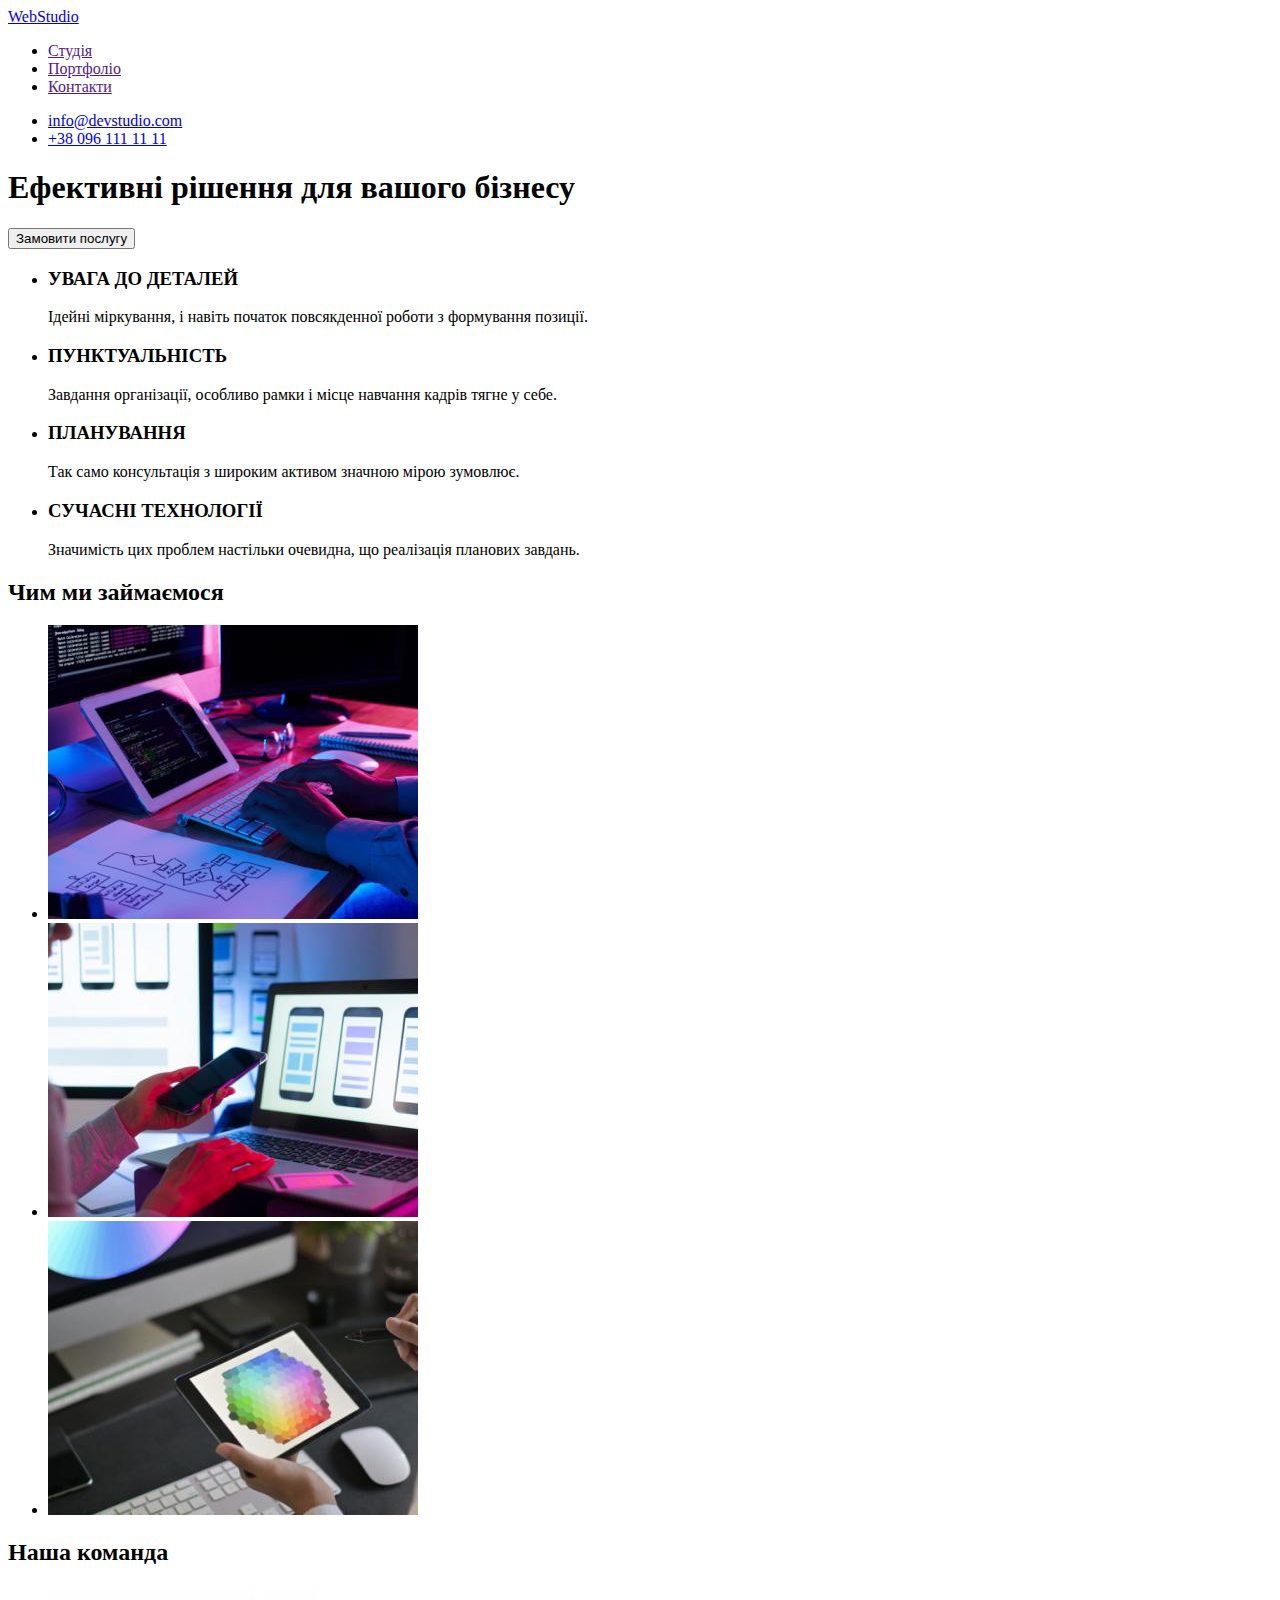
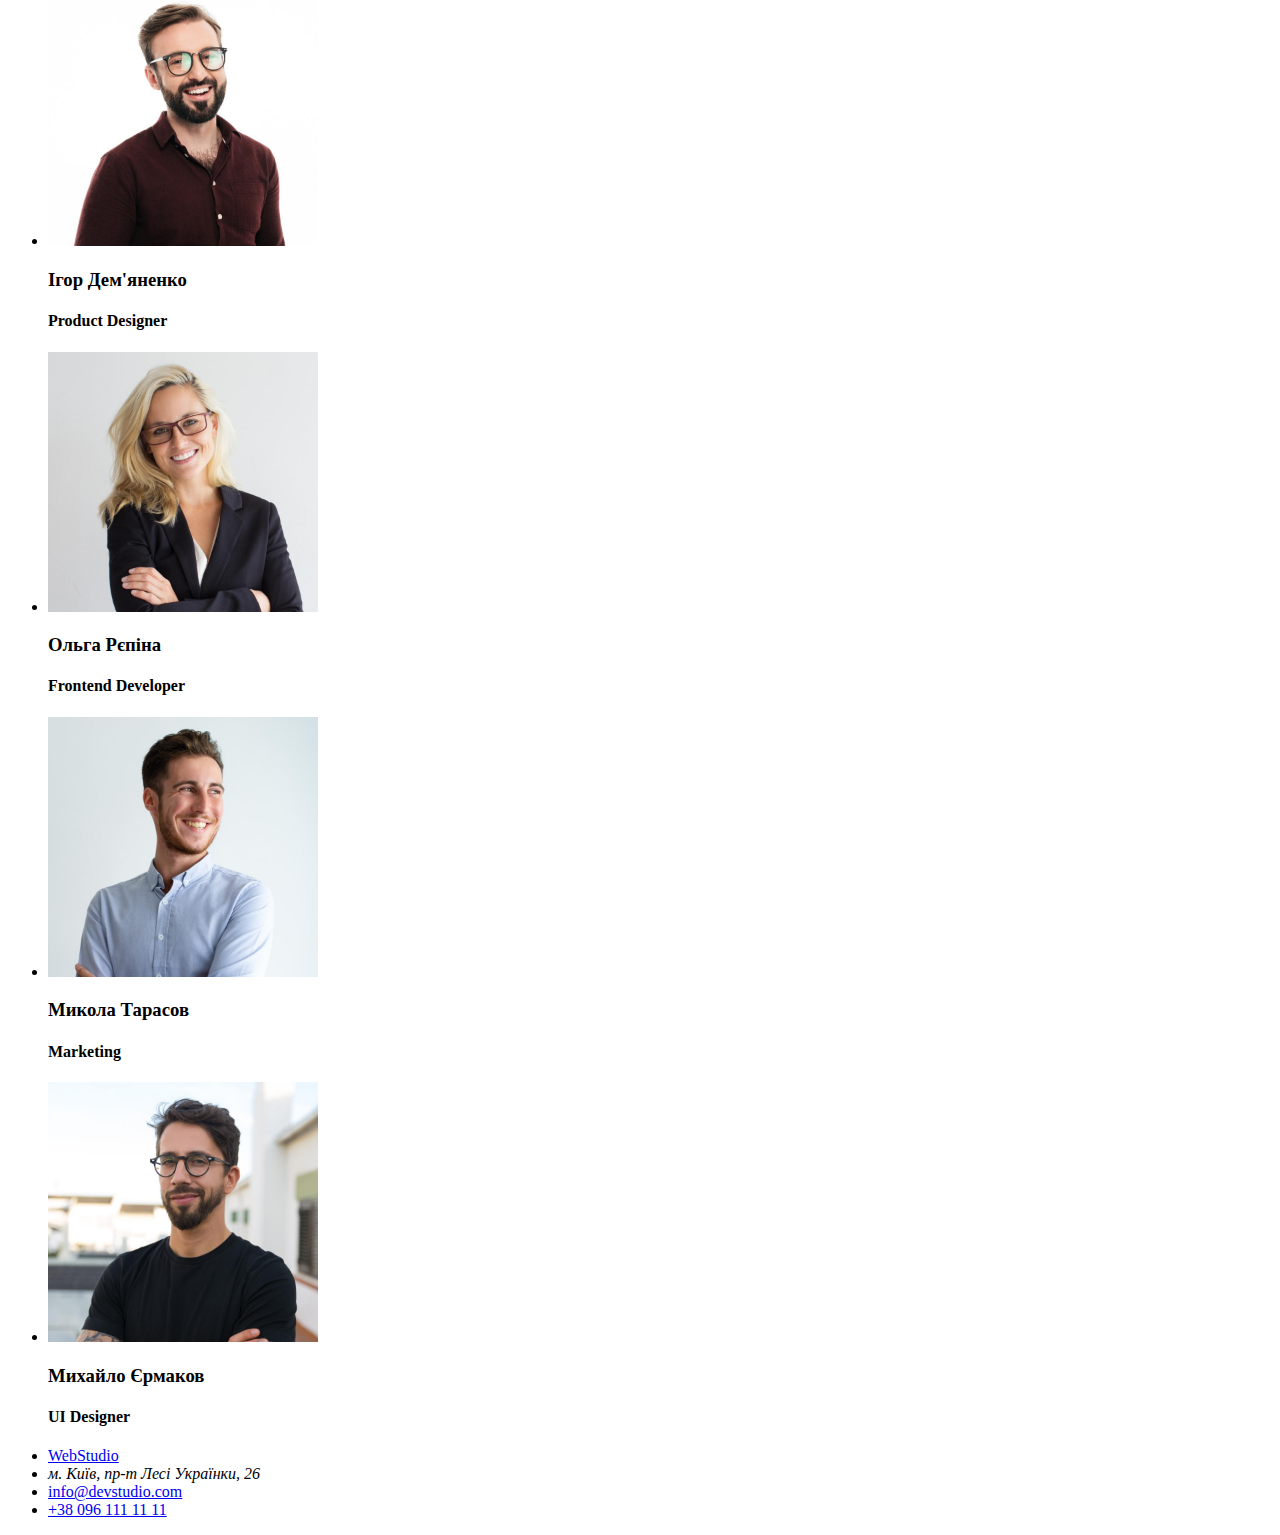
==== index.html @ a6445e56 "create css and portfolio" ====
<!DOCTYPE html>
<html lang="en">
<head>
    <meta charset="UTF-8">
    <meta http-equiv="X-UA-Compatible" content="IE=edge">
    <meta name="viewport" content="width=device-width, initial-scale=1.0">
    <link rel="stylesheet" href="/css/style.css">
    <title>Студія</title>
</head>
<body>

    <header>
        <nav>
            <a href="/">
                WebStudio
            </a>
    
            <ul>
                <li><a href="">Студія</a></li>
                <li><a href="">Портфоліо</a></li>
                <li><a href="">Контакти</a></li>
            </ul>
        </nav>
        <ul>
            <li><a href="mailto:info@devstudio.com">info@devstudio.com</a></li>
            <li><a href="tel:+380961111111">+38 096 111 11 11</a></li>
        </ul>
    </header>

    <main>
        <section>
            <h1>Ефективні рішення для вашого бізнесу</h1>
            <button type="button" href="/">Замовити послугу</button>
        </section>
    
    
        <section>
            <ul>
                <li>
                    <h3>УВАГА ДО ДЕТАЛЕЙ</h3>
                    <p>Ідейні міркування, і навіть початок повсякденної роботи з формування позиції.</p>
                </li>
                <li>
                    <h3>ПУНКТУАЛЬНІСТЬ</h3>
                    <p>Завдання організації, особливо рамки і місце навчання кадрів тягне у себе.</p>
                </li>
                <li>
                    <h3>ПЛАНУВАННЯ</h3>
                    <p>Так само консультація з широким активом значною мірою зумовлює.</p>
                </li>
                <li>
                    <h3>СУЧАСНІ ТЕХНОЛОГІЇ</h3>
                    <p>Значимість цих проблем настільки очевидна, що реалізація планових завдань.</p>
                </li>
            </ul>
        </section>
    
        <section>
            <h2>Чим ми займаємося</h2>
            <ul>
                <li><img src="images/box-1.jpg" alt="" width="370" height="294"></li>
                <li><img src="images/box-2.jpg" alt="" width="370" height="294"></li>
                <li><img src="images/box-3.jpg" alt="" width="370" height="294"></li>
            </ul>
        </section>
    
        <section>
            <h2>Наша команда</h2>
            <ul>
                <li>
                    <img src="images/igor.jpg" alt="Ігор Дем'яненко" width="270" height="260">
                    <h3>Ігор Дем'яненко</h3>
                    <h4>Product Designer</h4>
                </li>
                <li>
                    <img src="images/olga.jpg" alt="Ольга Рєпіна" width="270" height="260">
                    <h3>Ольга Рєпіна</h3>
                    <h4>Frontend Developer</h4>
                </li>
                <li>
                    <img src="images/mukola.jpg" alt="Микола Тарасов" width="270" height="260">
                    <h3>Микола Тарасов</h3>
                    <h4>Marketing</h4>
                </li>
                <li>
                    <img src="images/muhailo.jpg" alt="Михайло Єрмаков" width="270" height="260">
                    <h3>Михайло Єрмаков</h3>
                    <h4>UI Designer</h4>
                </li>
            </ul>
        </section>
    </main>

    <footer>
        
        <ul>
            <li><a href="/">WebStudio</a></li>
            <li><address>м. Київ, пр-т Лесі Українки, 26</address></li>
            <li><a href="mailto:info@devstudio.com">info@devstudio.com</a></li>
            <li><a href="tel:+380961111111">+38 096 111 11 11</a></li>
        </ul>

    </footer>

</body>
</html>
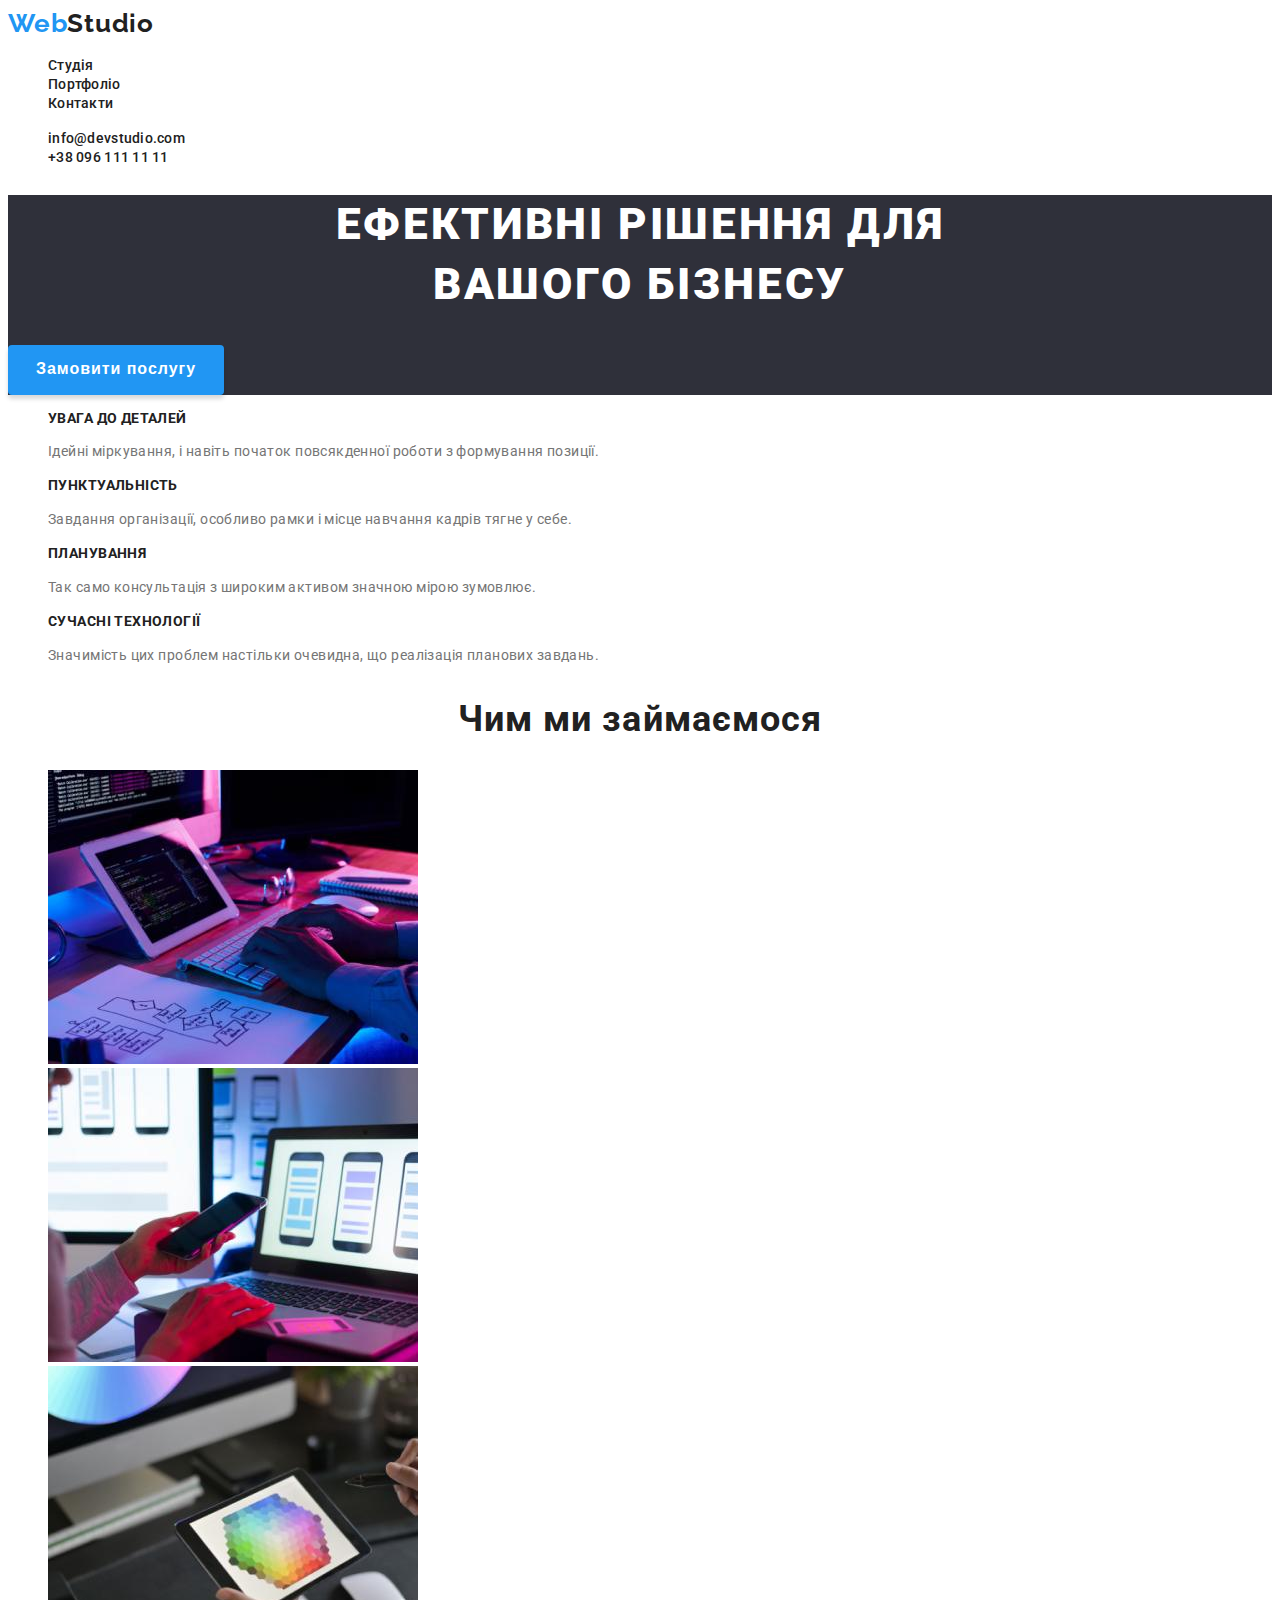
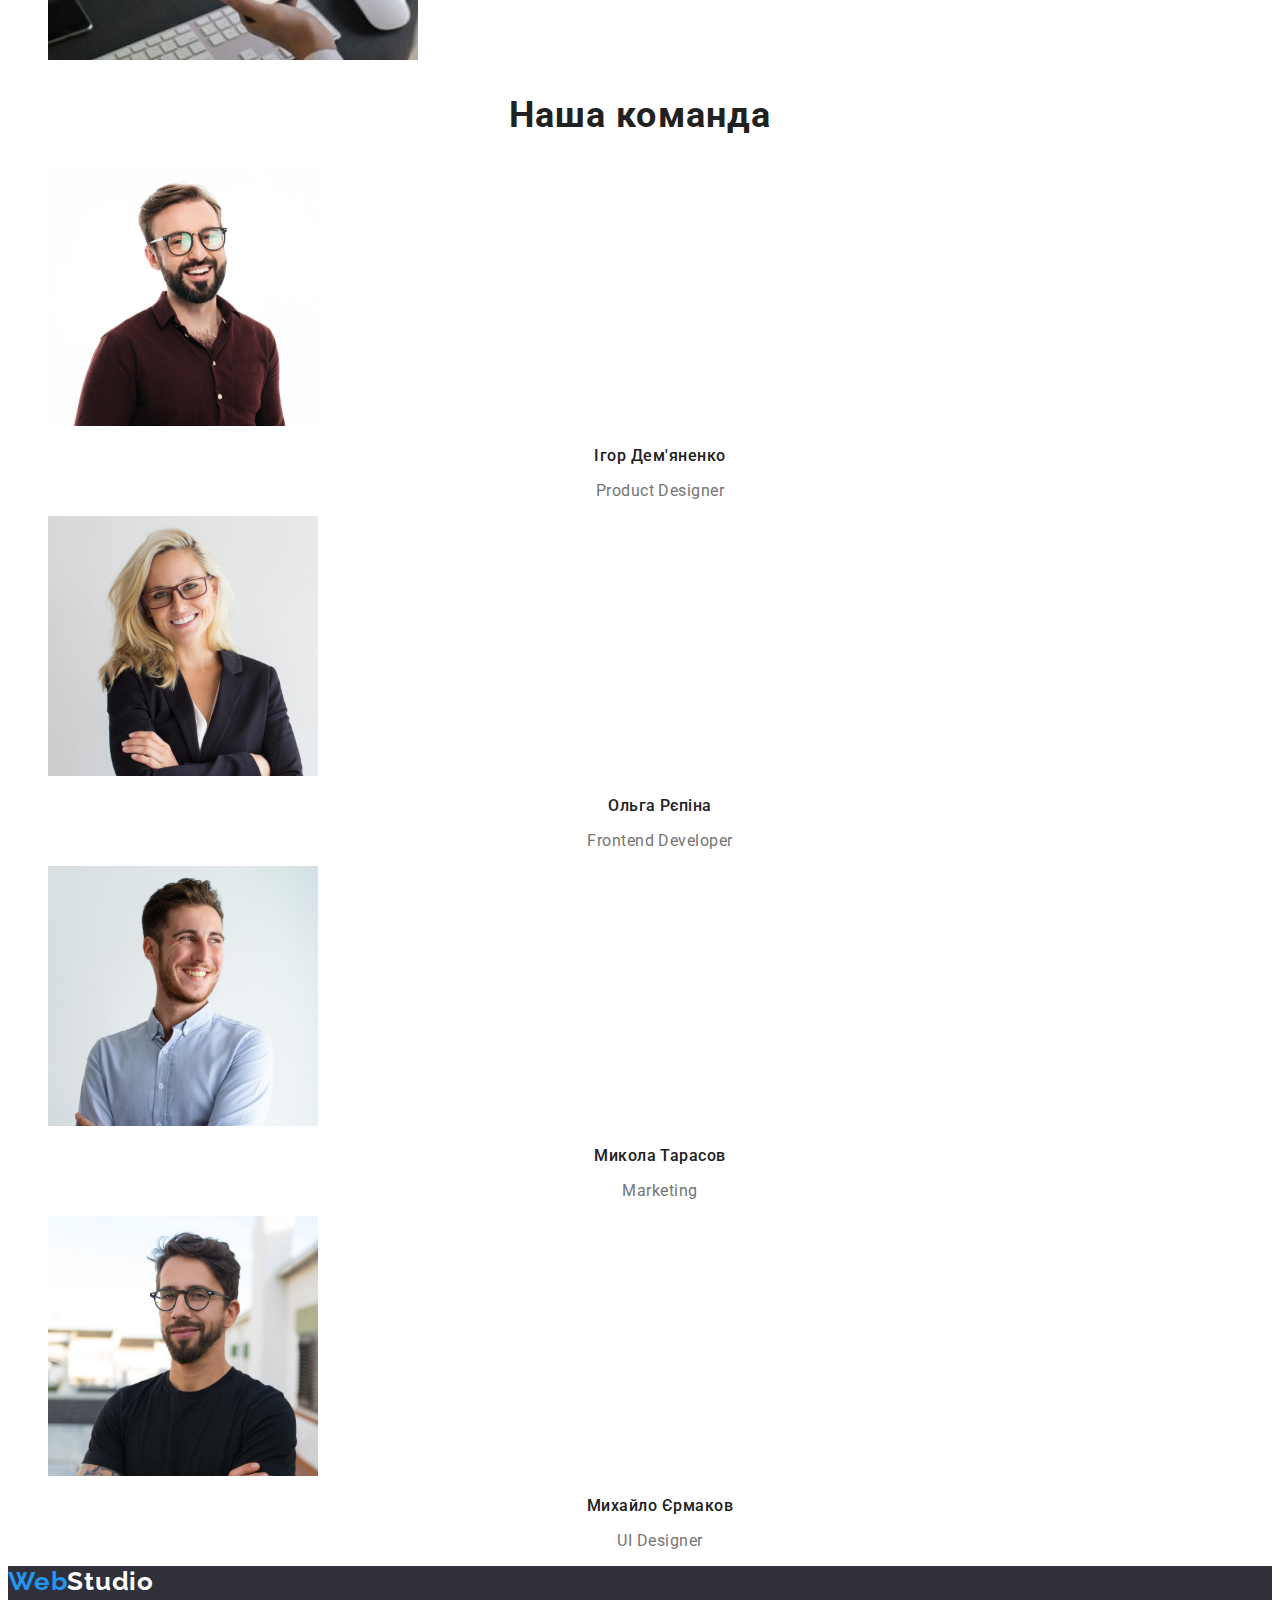
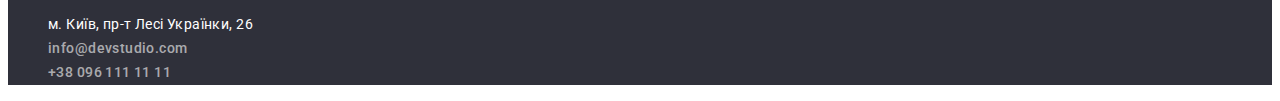
==== commit 4859074c: "the end" ====
--- a/index.html
+++ b/index.html
@@ -4,38 +4,41 @@
     <meta charset="UTF-8">
     <meta http-equiv="X-UA-Compatible" content="IE=edge">
     <meta name="viewport" content="width=device-width, initial-scale=1.0">
-    <link rel="stylesheet" href="/css/style.css">
+    <link rel="stylesheet" href="/css/styles.css">
+    <link href="https://fonts.googleapis.com/css2?family=Raleway:wght@700&family=Roboto:wght@400;500;700;900&display=swap" rel="stylesheet">
+
     <title>Студія</title>
 </head>
 <body>
 
     <header>
         <nav>
-            <a href="/">
-                WebStudio
+            <a class="logo link" href="/">
+                <span>Web</span>Studio
             </a>
     
-            <ul>
-                <li><a href="">Студія</a></li>
-                <li><a href="">Портфоліо</a></li>
-                <li><a href="">Контакти</a></li>
+            <ul class="menu list">
+                <li><a class="menu-link link" href="/index.html">Студія</a></li>
+                <li><a class="menu-link link" href="/portfolio.html">Портфоліо</a></li>
+                <li><a class="menu-link link" href="">Контакти</a></li>
             </ul>
         </nav>
-        <ul>
-            <li><a href="mailto:info@devstudio.com">info@devstudio.com</a></li>
-            <li><a href="tel:+380961111111">+38 096 111 11 11</a></li>
+        <ul class="contact list">
+            <li><a class="contact-link link" href="mailto:info@devstudio.com">info@devstudio.com</a></li>
+            <li><a class="contact-link link" href="tel:+380961111111">+38 096 111 11 11</a></li>
         </ul>
     </header>
 
     <main>
-        <section>
-            <h1>Ефективні рішення для вашого бізнесу</h1>
-            <button type="button" href="/">Замовити послугу</button>
+        <section class="banner">
+            <h1>Ефективні рішення для<br> вашого бізнесу</h1>
+            <button class="button" type="button">Замовити послугу</button>
         </section>
     
     
-        <section>
-            <ul>
+        <section class="features">
+            <h2>Особливості</h2>
+            <ul class="list">
                 <li>
                     <h3>УВАГА ДО ДЕТАЛЕЙ</h3>
                     <p>Ідейні міркування, і навіть початок повсякденної роботи з формування позиції.</p>
@@ -55,52 +58,56 @@
             </ul>
         </section>
     
-        <section>
+        <section class="doing">
             <h2>Чим ми займаємося</h2>
-            <ul>
+            <ul class="list">
                 <li><img src="images/box-1.jpg" alt="" width="370" height="294"></li>
                 <li><img src="images/box-2.jpg" alt="" width="370" height="294"></li>
                 <li><img src="images/box-3.jpg" alt="" width="370" height="294"></li>
             </ul>
         </section>
     
-        <section>
+        <section class="team">
             <h2>Наша команда</h2>
-            <ul>
+            <ul class="list">
                 <li>
                     <img src="images/igor.jpg" alt="Ігор Дем'яненко" width="270" height="260">
                     <h3>Ігор Дем'яненко</h3>
-                    <h4>Product Designer</h4>
+                    <p>Product Designer</p>
                 </li>
                 <li>
                     <img src="images/olga.jpg" alt="Ольга Рєпіна" width="270" height="260">
                     <h3>Ольга Рєпіна</h3>
-                    <h4>Frontend Developer</h4>
+                    <p>Frontend Developer</p>
                 </li>
                 <li>
                     <img src="images/mukola.jpg" alt="Микола Тарасов" width="270" height="260">
                     <h3>Микола Тарасов</h3>
-                    <h4>Marketing</h4>
+                    <p>Marketing</p>
                 </li>
                 <li>
                     <img src="images/muhailo.jpg" alt="Михайло Єрмаков" width="270" height="260">
                     <h3>Михайло Єрмаков</h3>
-                    <h4>UI Designer</h4>
+                    <p>UI Designer</p>
                 </li>
             </ul>
         </section>
     </main>
 
     <footer>
-        
-        <ul>
-            <li><a href="/">WebStudio</a></li>
-            <li><address>м. Київ, пр-т Лесі Українки, 26</address></li>
-            <li><a href="mailto:info@devstudio.com">info@devstudio.com</a></li>
-            <li><a href="tel:+380961111111">+38 096 111 11 11</a></li>
-        </ul>
-
+        <a class="logo link" href="/"><span>Web</span>Studio</a>
+        <address>
+            <ul class="contact list">
+                <li>
+                    <a class="adress link" href="https://goo.gl/maps/uo4PSPGy8gMgeVrE9" target="_blank"  rel="noopener noreferrer" >
+                        м. Київ, пр-т Лесі Українки, 26
+                    </a>
+                </li>
+                <li><a class="contact-link link" href="mailto:info@devstudio.com">info@devstudio.com</a></li>
+                <li><a class="contact-link link" href="tel:+380961111111">+38 096 111 11 11</a></li>
+            </ul>
+        </address>
     </footer>
 
 </body>
-</html>
+</html>--- a/css/styles.css
+++ b/css/styles.css
@@ -0,0 +1,227 @@
+:root {
+    --background-color: #2F303A;
+    --brand-color: #2196F3;
+    --white-color: #ffff;
+    --black-color: #212121;
+  }
+
+body {
+    font-family: Roboto;
+    color: var(--black-color);
+    max-width: 1600px;
+    position: relative;
+    background: var(--white-color);
+    font-style: normal;
+    font-weight: 400
+}
+
+.link {
+    text-decoration: none;
+    color: var(--black-color);
+}
+
+.list {
+    list-style-type: none;
+}
+
+.button {
+    cursor: pointer;
+}
+
+.logo {
+    font-family: 'Raleway';
+    font-weight: 700;
+    font-size: 26px;
+    line-height: 1.19;
+    letter-spacing: 0.03em;
+    color:  var(--black-color);
+}
+
+.logo span {
+    color: var(--brand-color);
+}
+
+.menu-link {
+    font-weight: 500;
+    font-size: 14px;
+    line-height: 1.14;
+    letter-spacing: 0.02em;
+}
+
+.menu-link:hover,
+.menu-link:focus {
+    color: var(--brand-color);
+}
+
+.banner {
+    background-color: var(--background-color);
+}
+
+.banner h1 {
+    font-weight: 900;
+    font-size: 44px;
+    line-height: 1.36;
+    text-align: center;
+    letter-spacing: 0.06em;
+    text-transform: uppercase;
+    color: var(--white-color);
+}
+
+.banner button:focus,
+.banner button:hover {
+    background-color: var(--brand-color);
+    color: var(--white-color);
+}
+
+.banner button {
+    width: 216px;
+    height: 50px;
+    left: 692px;
+    top: 430px;
+    background: var(--brand-color);
+    box-shadow: 0px 4px 4px rgba(0, 0, 0, 0.15);
+    border-radius: 4px;
+    font-weight: 700;
+    font-size: 16px;
+    line-height: 1.88;
+    align-items: center;
+    text-align: center;
+    letter-spacing: 0.06em;
+    color: var(--white-color);
+    border: none;
+}
+
+.features > h2 {
+    display: none;
+}
+
+.features h3 {
+    font-weight: 700;
+    font-size: 14px;
+    line-height: 1.14;
+    letter-spacing: 0.03em;
+    text-transform: uppercase;
+}
+
+.features p {
+    font-size: 14px;
+    line-height: 1.71;
+    letter-spacing: 0.03em;
+    color: #757575;
+}
+
+.doing h2 {
+    font-weight: 700;
+    font-size: 36px;
+    line-height: 1.17;
+    text-align: center;
+    letter-spacing: 0.03em;
+}
+
+.team h2 {
+    font-weight: 700;
+    font-size: 36px;
+    line-height: 1.17;
+    text-align: center;
+    letter-spacing: 0.03em;
+}
+
+.team h3 {
+    font-weight: 500;
+    font-size: 16px;
+    line-height: 1.19;
+    text-align: center;
+    letter-spacing: 0.03em;
+}
+
+.team p {
+    font-size: 16px;
+    line-height: 1.19;
+    text-align: center;
+    letter-spacing: 0.03em;
+    color: #757575;
+}
+
+.portfolio > h2 {
+    display: none;
+}
+
+.filters > h2 {
+    display: none;
+}
+
+.filters button {
+    background-color: #F5F4FA;
+    border-radius: 4px;
+    width: 125px;
+    height: 38px;
+    left: 593px;
+    top: 174px;
+    font-weight: 500;
+    font-size: 16px;
+    line-height: 1.63;
+    text-align: center;
+    letter-spacing: 0.03em;
+    color:  var(--black-color);
+    border: none;
+}
+
+.filters button:focus,
+.filters button:hover {
+    background-color: var(--brand-color);
+    color: var(--white-color);
+}
+
+.projects > h2 {
+    display: none;
+}
+
+.projects h3 {
+    font-weight: 700;
+    font-size: 18px;
+    line-height: 2;
+    letter-spacing: 0.06em;
+}
+
+.projects p {
+    font-size: 16px;
+    line-height: 1.88;
+    letter-spacing: 0.03em;
+    color: #757575;
+}
+
+.contact-link {
+    font-style: normal;
+    font-weight: 500;
+    font-size: 14px;
+    line-height: 1.14;
+    letter-spacing: 0.02em;
+}
+
+footer .logo {
+    color: var(--white-color);
+}
+
+footer .adress {
+    color: var(--white-color);
+    font-style: normal;
+    font-size: 14px;
+    line-height: 1.71;
+    letter-spacing: 0.03em;
+}
+
+footer .contact-link {
+    font-size: 14px;
+    line-height: 1.71;
+    letter-spacing: 0.03em;
+    color: rgba(255, 255, 255, 0.6);
+}
+
+.contact-link:hover,
+.adress:hover {
+    color: var(--brand-color);
+}
+
+footer {
+    background-color: var(--background-color);
+}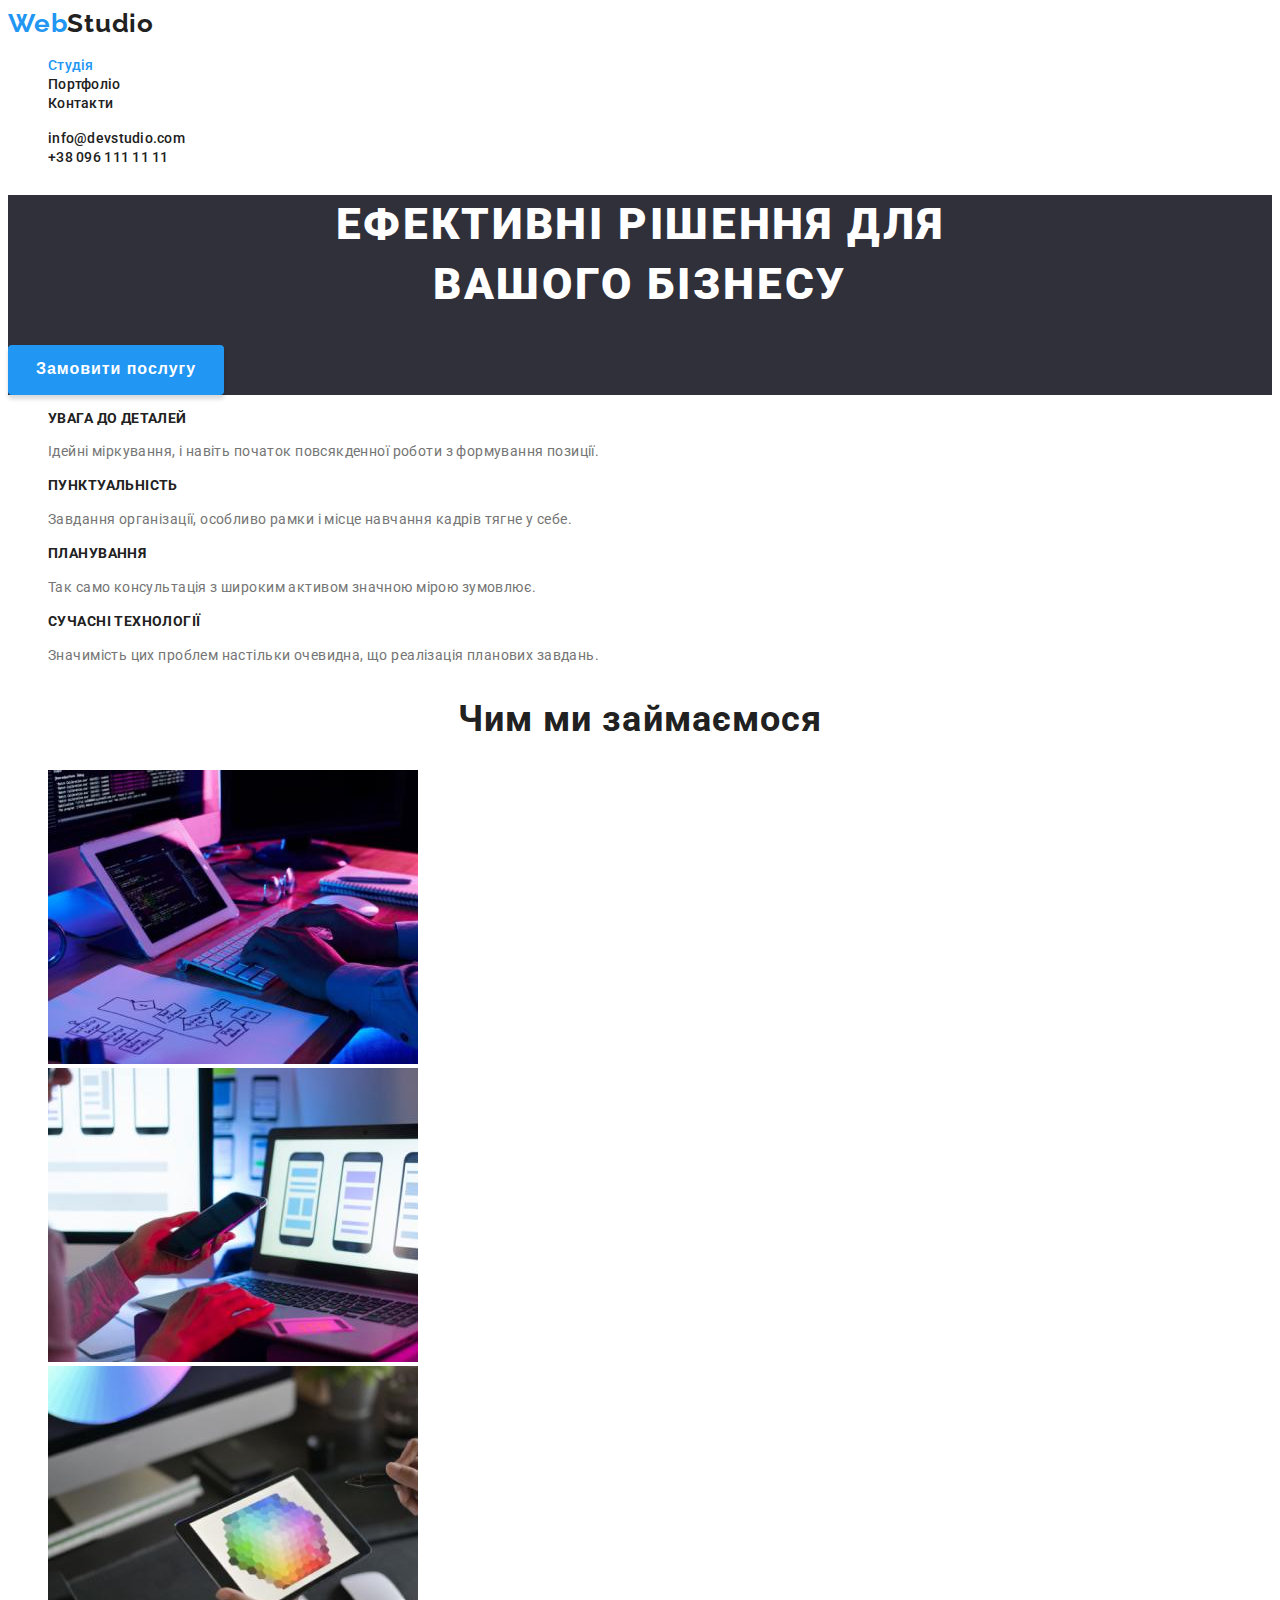
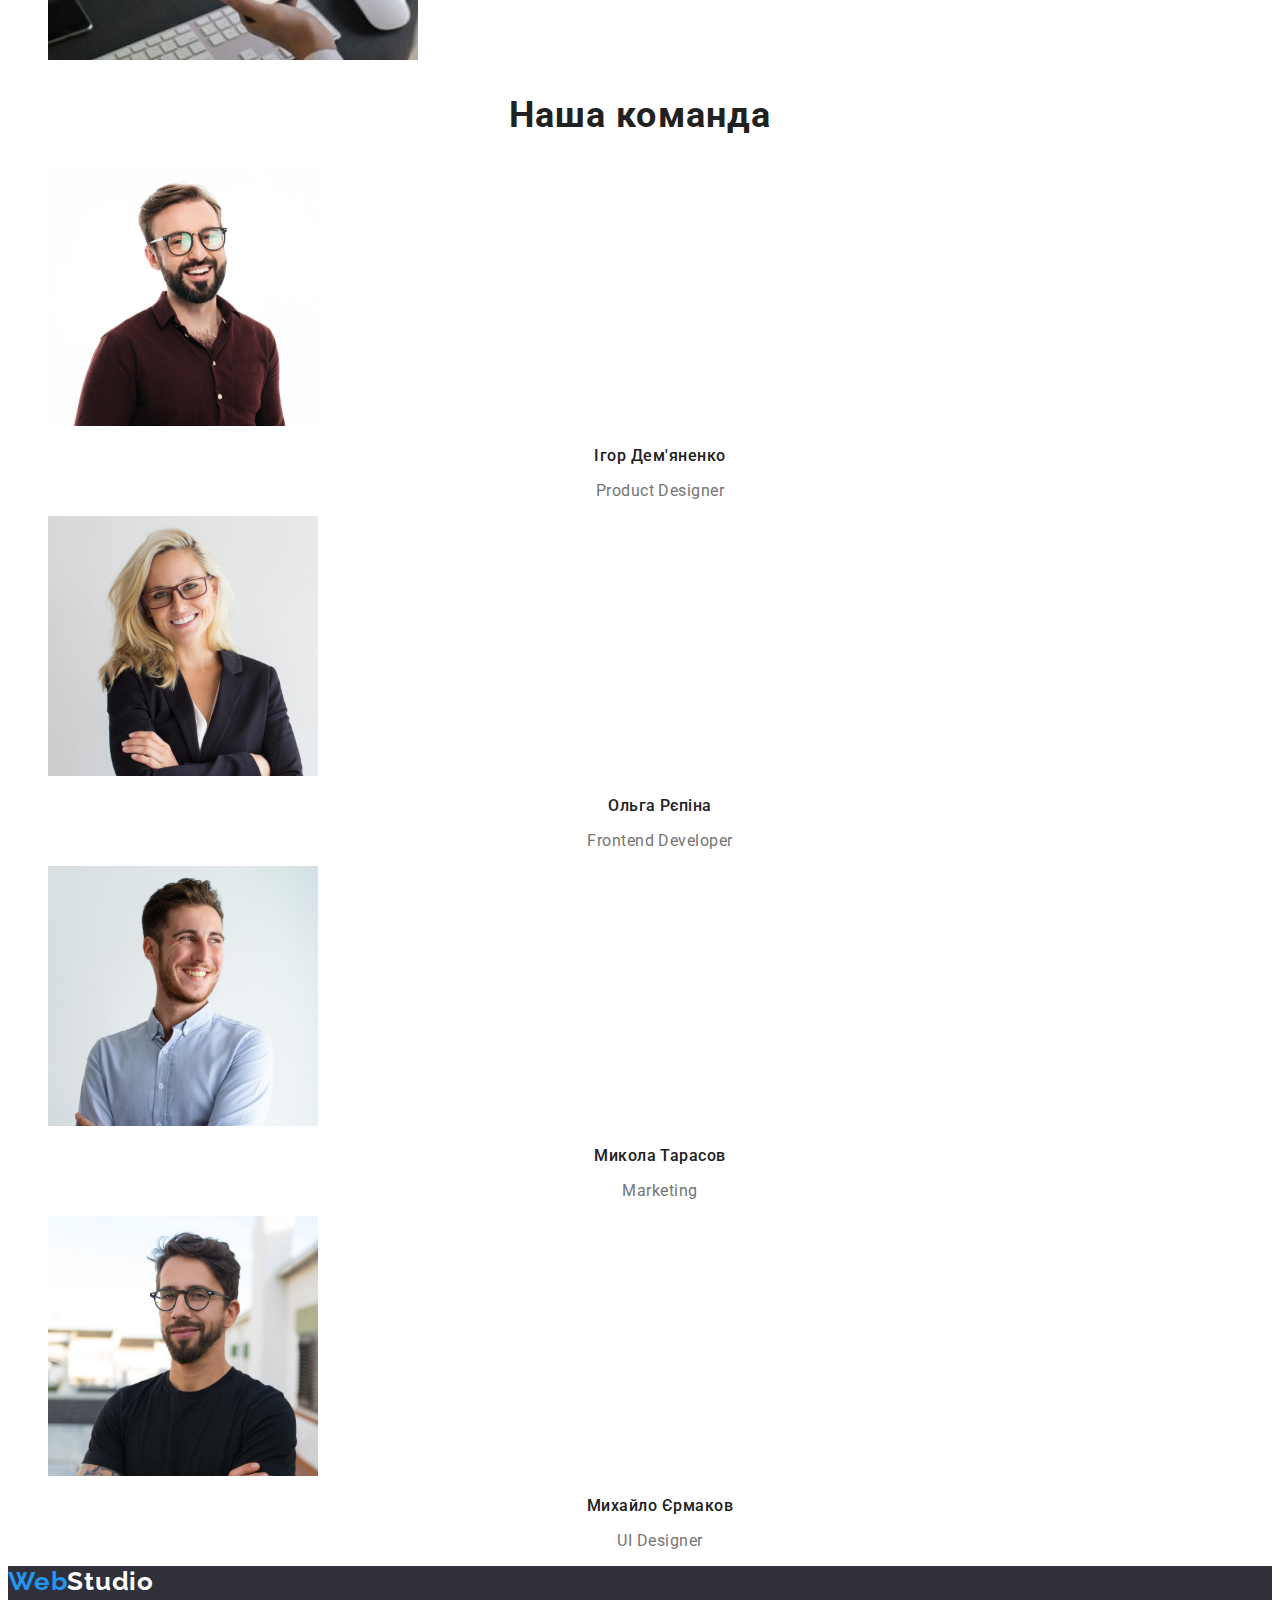
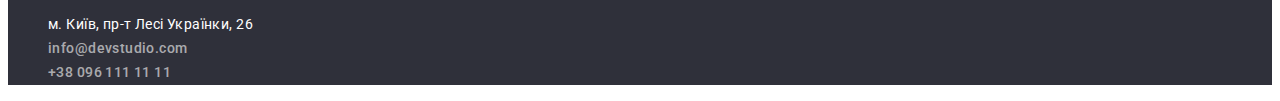
==== commit 824fbe47: "finished correct" ====
--- a/index.html
+++ b/index.html
@@ -4,10 +4,10 @@
     <meta charset="UTF-8">
     <meta http-equiv="X-UA-Compatible" content="IE=edge">
     <meta name="viewport" content="width=device-width, initial-scale=1.0">
-    <link rel="stylesheet" href="/css/styles.css">
+    <title>Студія</title>
+    <link rel="stylesheet" href="./css/styles.css">
     <link href="https://fonts.googleapis.com/css2?family=Raleway:wght@700&family=Roboto:wght@400;500;700;900&display=swap" rel="stylesheet">
 
-    <title>Студія</title>
 </head>
 <body>
 
@@ -18,8 +18,8 @@
             </a>
     
             <ul class="menu list">
-                <li><a class="menu-link link" href="/index.html">Студія</a></li>
-                <li><a class="menu-link link" href="/portfolio.html">Портфоліо</a></li>
+                <li><a class="menu-link link active" href="./index.html">Студія</a></li>
+                <li><a class="menu-link link" href="./portfolio.html">Портфоліо</a></li>
                 <li><a class="menu-link link" href="">Контакти</a></li>
             </ul>
         </nav>
@@ -31,7 +31,7 @@
 
     <main>
         <section class="banner">
-            <h1>Ефективні рішення для<br> вашого бізнесу</h1>
+            <h1 class="banner-title">Ефективні рішення для<br> вашого бізнесу</h1>
             <button class="button" type="button">Замовити послугу</button>
         </section>
     
@@ -40,26 +40,26 @@
             <h2>Особливості</h2>
             <ul class="list">
                 <li>
-                    <h3>УВАГА ДО ДЕТАЛЕЙ</h3>
-                    <p>Ідейні міркування, і навіть початок повсякденної роботи з формування позиції.</p>
+                    <h3 class="features-list-title">УВАГА ДО ДЕТАЛЕЙ</h3>
+                    <p class="features-list-text">Ідейні міркування, і навіть початок повсякденної роботи з формування позиції.</p>
                 </li>
                 <li>
-                    <h3>ПУНКТУАЛЬНІСТЬ</h3>
-                    <p>Завдання організації, особливо рамки і місце навчання кадрів тягне у себе.</p>
+                    <h3 class="features-list-title">ПУНКТУАЛЬНІСТЬ</h3>
+                    <p class="features-list-text">Завдання організації, особливо рамки і місце навчання кадрів тягне у себе.</p>
                 </li>
                 <li>
-                    <h3>ПЛАНУВАННЯ</h3>
-                    <p>Так само консультація з широким активом значною мірою зумовлює.</p>
+                    <h3 class="features-list-title">ПЛАНУВАННЯ</h3>
+                    <p class="features-list-text">Так само консультація з широким активом значною мірою зумовлює.</p>
                 </li>
                 <li>
-                    <h3>СУЧАСНІ ТЕХНОЛОГІЇ</h3>
-                    <p>Значимість цих проблем настільки очевидна, що реалізація планових завдань.</p>
+                    <h3 class="features-list-title">СУЧАСНІ ТЕХНОЛОГІЇ</h3>
+                    <p class="features-list-text">Значимість цих проблем настільки очевидна, що реалізація планових завдань.</p>
                 </li>
             </ul>
         </section>
     
         <section class="doing">
-            <h2>Чим ми займаємося</h2>
+            <h2 class="doing-title">Чим ми займаємося</h2>
             <ul class="list">
                 <li><img src="images/box-1.jpg" alt="" width="370" height="294"></li>
                 <li><img src="images/box-2.jpg" alt="" width="370" height="294"></li>
@@ -68,43 +68,43 @@
         </section>
     
         <section class="team">
-            <h2>Наша команда</h2>
+            <h2 class="team-title">Наша команда</h2>
             <ul class="list">
                 <li>
                     <img src="images/igor.jpg" alt="Ігор Дем'яненко" width="270" height="260">
-                    <h3>Ігор Дем'яненко</h3>
-                    <p>Product Designer</p>
+                    <h3 class="team-list-title">Ігор Дем'яненко</h3>
+                    <p class="team-list-text">Product Designer</p>
                 </li>
                 <li>
                     <img src="images/olga.jpg" alt="Ольга Рєпіна" width="270" height="260">
-                    <h3>Ольга Рєпіна</h3>
-                    <p>Frontend Developer</p>
+                    <h3 class="team-list-title">Ольга Рєпіна</h3>
+                    <p class="team-list-text">Frontend Developer</p>
                 </li>
                 <li>
                     <img src="images/mukola.jpg" alt="Микола Тарасов" width="270" height="260">
-                    <h3>Микола Тарасов</h3>
-                    <p>Marketing</p>
+                    <h3 class="team-list-title">Микола Тарасов</h3>
+                    <p class="team-list-text">Marketing</p>
                 </li>
                 <li>
                     <img src="images/muhailo.jpg" alt="Михайло Єрмаков" width="270" height="260">
-                    <h3>Михайло Єрмаков</h3>
-                    <p>UI Designer</p>
+                    <h3 class="team-list-title">Михайло Єрмаков</h3>
+                    <p class="team-list-text">UI Designer</p>
                 </li>
             </ul>
         </section>
     </main>
 
     <footer>
-        <a class="logo link" href="/"><span>Web</span>Studio</a>
+        <a class="logo logo-footer link" href="/"><span>Web</span>Studio</a>
         <address>
             <ul class="contact list">
                 <li>
-                    <a class="adress link" href="https://goo.gl/maps/uo4PSPGy8gMgeVrE9" target="_blank"  rel="noopener noreferrer" >
+                    <a class="adress adress-footer link" href="https://goo.gl/maps/uo4PSPGy8gMgeVrE9" target="_blank"  rel="noopener noreferrer" >
                         м. Київ, пр-т Лесі Українки, 26
                     </a>
                 </li>
-                <li><a class="contact-link link" href="mailto:info@devstudio.com">info@devstudio.com</a></li>
-                <li><a class="contact-link link" href="tel:+380961111111">+38 096 111 11 11</a></li>
+                <li><a class="contact-link contact-link-footer link" href="mailto:info@devstudio.com">info@devstudio.com</a></li>
+                <li><a class="contact-link contact-link-footer link" href="tel:+380961111111">+38 096 111 11 11</a></li>
             </ul>
         </address>
     </footer>
--- a/css/styles.css
+++ b/css/styles.css
@@ -53,11 +53,30 @@
     color: var(--brand-color);
 }
 
+.menu .active {
+    color: var(--brand-color);
+}
+
+.contact-link {
+    font-style: normal;
+    font-weight: 500;
+    font-size: 14px;
+    line-height: 1.14;
+    letter-spacing: 0.02em;
+}
+
+.contact-link:hover,
+.contact-link:focus,
+.adress:hover,
+.adress:focus {
+    color: var(--brand-color);
+}
+
 .banner {
     background-color: var(--background-color);
 }
 
-.banner h1 {
+.banner .banner-title {
     font-weight: 900;
     font-size: 44px;
     line-height: 1.36;
@@ -67,13 +86,13 @@
     color: var(--white-color);
 }
 
-.banner button:focus,
-.banner button:hover {
+.banner .button:focus,
+.banner .button:hover {
     background-color: var(--brand-color);
     color: var(--white-color);
 }
 
-.banner button {
+.banner .button {
     width: 216px;
     height: 50px;
     left: 692px;
@@ -95,7 +114,7 @@
     display: none;
 }
 
-.features h3 {
+.features .features-list-title {
     font-weight: 700;
     font-size: 14px;
     line-height: 1.14;
@@ -103,14 +122,14 @@
     text-transform: uppercase;
 }
 
-.features p {
+.features .features-list-text {
     font-size: 14px;
     line-height: 1.71;
     letter-spacing: 0.03em;
     color: #757575;
 }
 
-.doing h2 {
+.doing .doing-title {
     font-weight: 700;
     font-size: 36px;
     line-height: 1.17;
@@ -118,7 +137,7 @@
     letter-spacing: 0.03em;
 }
 
-.team h2 {
+.team .team-title {
     font-weight: 700;
     font-size: 36px;
     line-height: 1.17;
@@ -126,7 +145,7 @@
     letter-spacing: 0.03em;
 }
 
-.team h3 {
+.team .team-list-title {
     font-weight: 500;
     font-size: 16px;
     line-height: 1.19;
@@ -134,7 +153,7 @@
     letter-spacing: 0.03em;
 }
 
-.team p {
+.team .team-list-text {
     font-size: 16px;
     line-height: 1.19;
     text-align: center;
@@ -142,15 +161,11 @@
     color: #757575;
 }
 
-.portfolio > h2 {
+.portfolio > h1 {
     display: none;
 }
 
-.filters > h2 {
-    display: none;
-}
-
-.filters button {
+.filters .button {
     background-color: #F5F4FA;
     border-radius: 4px;
     width: 125px;
@@ -166,60 +181,43 @@
     border: none;
 }
 
-.filters button:focus,
-.filters button:hover {
+.filters .button:focus,
+.filters .button:hover {
     background-color: var(--brand-color);
     color: var(--white-color);
 }
 
-.projects > h2 {
-    display: none;
-}
-
-.projects h3 {
+.projects .projects-title {
     font-weight: 700;
     font-size: 18px;
     line-height: 2;
     letter-spacing: 0.06em;
 }
 
-.projects p {
+.projects .projects-text {
     font-size: 16px;
     line-height: 1.88;
     letter-spacing: 0.03em;
     color: #757575;
 }
 
-.contact-link {
+.logo-footer {
+    color: var(--white-color);
+}
+
+.adress-footer {
+    color: var(--white-color);
     font-style: normal;
-    font-weight: 500;
-    font-size: 14px;
-    line-height: 1.14;
-    letter-spacing: 0.02em;
-}
-
-footer .logo {
-    color: var(--white-color);
-}
-
-footer .adress {
-    color: var(--white-color);
-    font-style: normal;
     font-size: 14px;
     line-height: 1.71;
     letter-spacing: 0.03em;
 }
 
-footer .contact-link {
+.contact-link-footer {
     font-size: 14px;
     line-height: 1.71;
     letter-spacing: 0.03em;
     color: rgba(255, 255, 255, 0.6);
-}
-
-.contact-link:hover,
-.adress:hover {
-    color: var(--brand-color);
 }
 
 footer {
